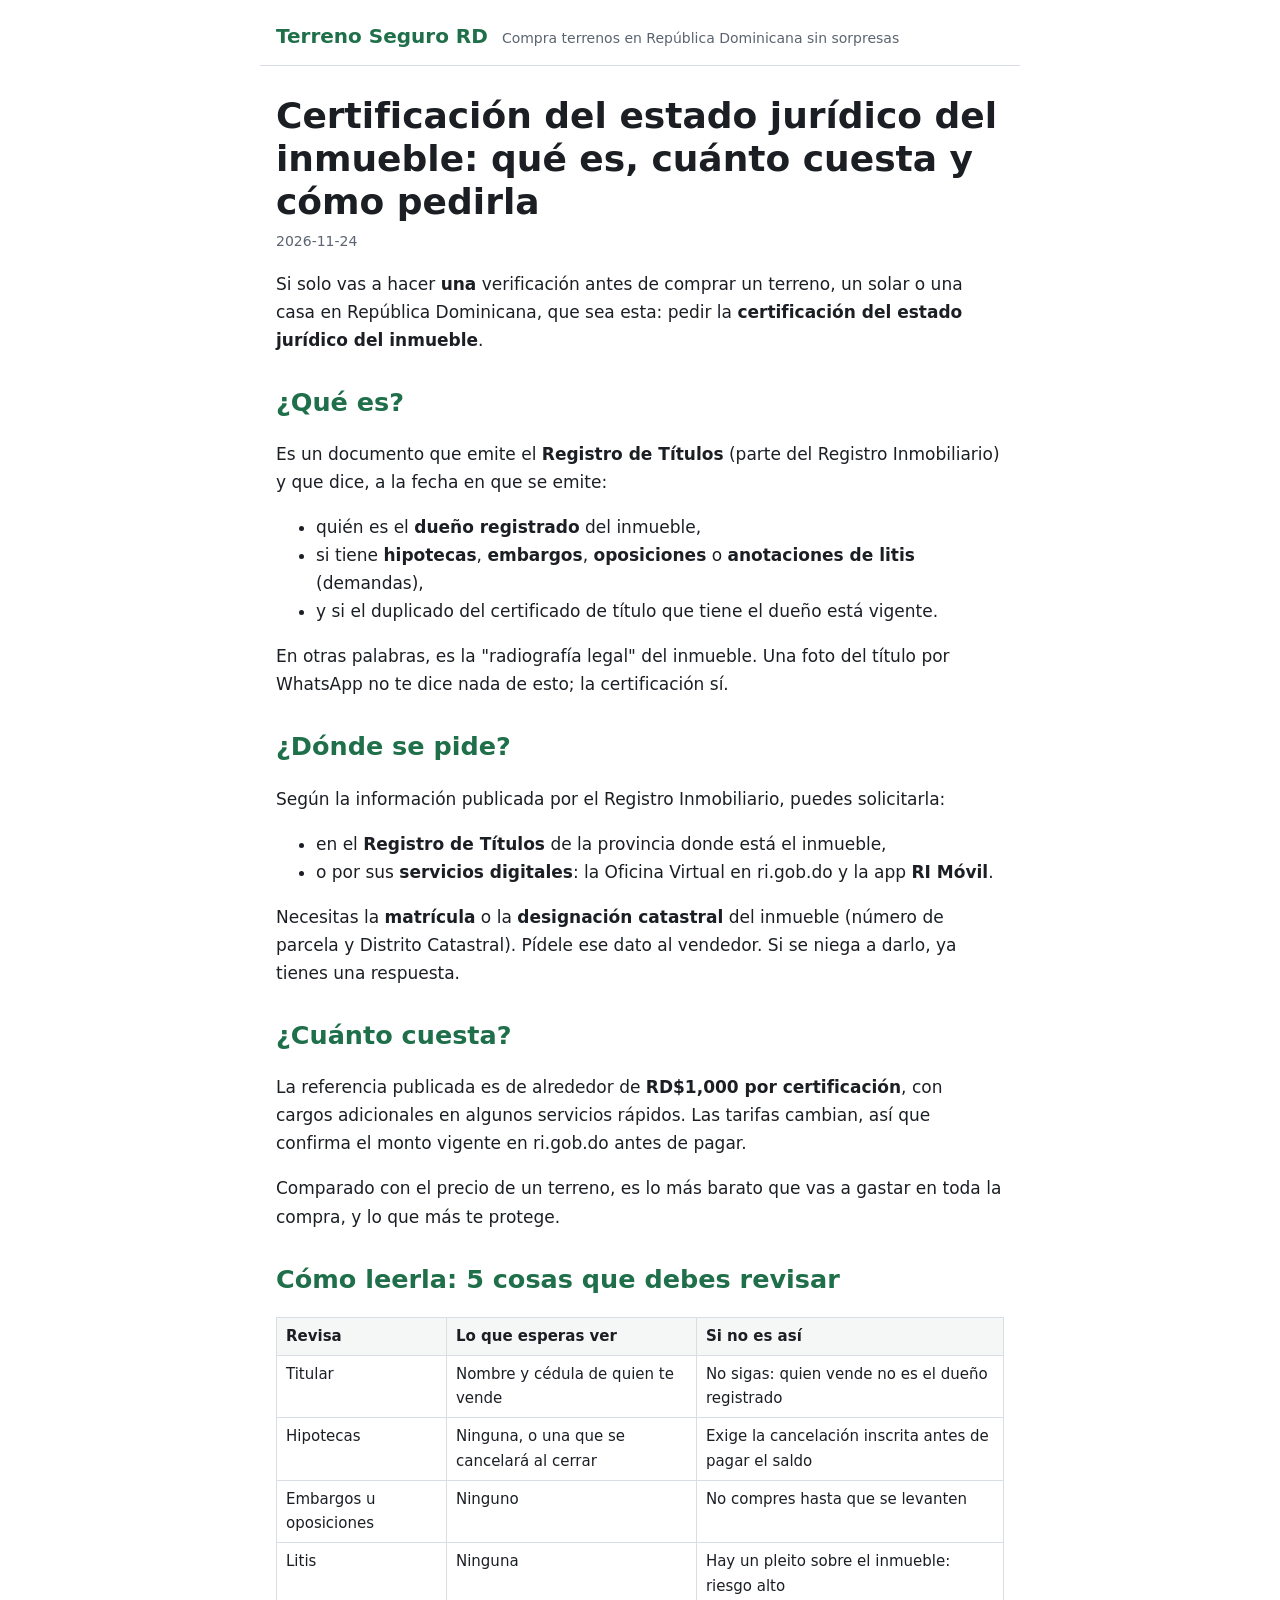
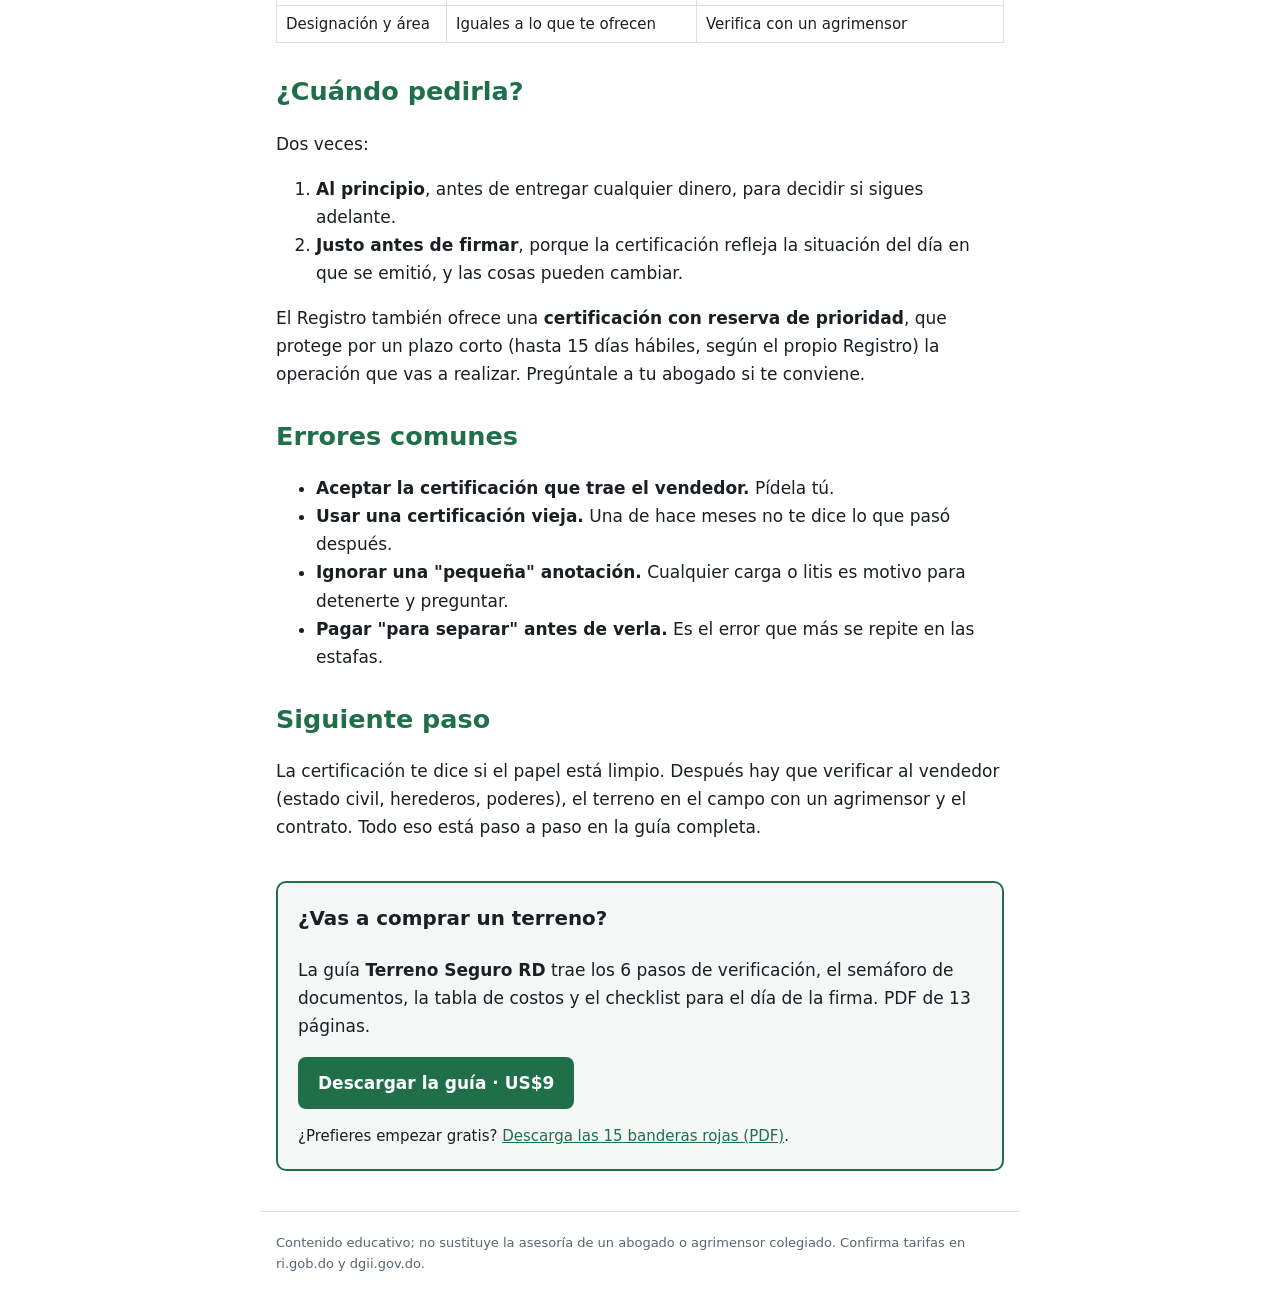
==== docs/certificacion-estado-juridico-inmueble/index.html @ ad477261 "Terreno Seguro RD: blog inicial con 3 artículos Co-Authored-By: Claude Opus 5.5 <noreply@anthropic.c" ====
<!doctype html>
<html lang="es"><head><meta charset="utf-8">
<meta name="viewport" content="width=device-width,initial-scale=1">
<title>Certificación del estado jurídico del inmueble: qué es, cuánto cuesta y cómo pedirla | Terreno Seguro RD</title>
<meta name="description" content="Guía sencilla sobre la certificación del estado jurídico del Registro de Títulos en República Dominicana: para qué sirve, dónde se pide, costo aproximado y cómo leerla antes de comprar.">
<link rel="canonical" href="https://bsser.github.io/terreno-seguro-rd/certificacion-estado-juridico-inmueble/">
<link rel="stylesheet" href="../estilo.css">
</head><body>
<header><a class="marca" href="../">Terreno Seguro RD</a><span>Compra terrenos en República Dominicana sin sorpresas</span></header>
<main><article><h1>Certificación del estado jurídico del inmueble: qué es, cuánto cuesta y cómo pedirla</h1><p class='fecha'>2026-11-24</p><p>Si solo vas a hacer <strong>una</strong> verificación antes de comprar un terreno, un solar o una casa en República Dominicana, que sea esta: pedir la <strong>certificación del estado jurídico del inmueble</strong>.</p>
<h2>¿Qué es?</h2>
<p>Es un documento que emite el <strong>Registro de Títulos</strong> (parte del Registro Inmobiliario) y que dice, a la fecha en que se emite:</p>
<ul>
<li>quién es el <strong>dueño registrado</strong> del inmueble,</li>
<li>si tiene <strong>hipotecas</strong>, <strong>embargos</strong>, <strong>oposiciones</strong> o <strong>anotaciones de litis</strong> (demandas),</li>
<li>y si el duplicado del certificado de título que tiene el dueño está vigente.</li>
</ul>
<p>En otras palabras, es la "radiografía legal" del inmueble. Una foto del título por WhatsApp no te dice nada de esto; la certificación sí.</p>
<h2>¿Dónde se pide?</h2>
<p>Según la información publicada por el Registro Inmobiliario, puedes solicitarla:</p>
<ul>
<li>en el <strong>Registro de Títulos</strong> de la provincia donde está el inmueble,</li>
<li>o por sus <strong>servicios digitales</strong>: la Oficina Virtual en ri.gob.do y la app <strong>RI Móvil</strong>.</li>
</ul>
<p>Necesitas la <strong>matrícula</strong> o la <strong>designación catastral</strong> del inmueble (número de parcela y Distrito Catastral). Pídele ese dato al vendedor. Si se niega a darlo, ya tienes una respuesta.</p>
<h2>¿Cuánto cuesta?</h2>
<p>La referencia publicada es de alrededor de <strong>RD$1,000 por certificación</strong>, con cargos adicionales en algunos servicios rápidos. Las tarifas cambian, así que confirma el monto vigente en ri.gob.do antes de pagar.</p>
<p>Comparado con el precio de un terreno, es lo más barato que vas a gastar en toda la compra, y lo que más te protege.</p>
<h2>Cómo leerla: 5 cosas que debes revisar</h2>
<table>
<thead>
<tr>
<th>Revisa</th>
<th>Lo que esperas ver</th>
<th>Si no es así</th>
</tr>
</thead>
<tbody>
<tr>
<td>Titular</td>
<td>Nombre y cédula de quien te vende</td>
<td>No sigas: quien vende no es el dueño registrado</td>
</tr>
<tr>
<td>Hipotecas</td>
<td>Ninguna, o una que se cancelará al cerrar</td>
<td>Exige la cancelación inscrita antes de pagar el saldo</td>
</tr>
<tr>
<td>Embargos u oposiciones</td>
<td>Ninguno</td>
<td>No compres hasta que se levanten</td>
</tr>
<tr>
<td>Litis</td>
<td>Ninguna</td>
<td>Hay un pleito sobre el inmueble: riesgo alto</td>
</tr>
<tr>
<td>Designación y área</td>
<td>Iguales a lo que te ofrecen</td>
<td>Verifica con un agrimensor</td>
</tr>
</tbody>
</table>
<h2>¿Cuándo pedirla?</h2>
<p>Dos veces:</p>
<ol>
<li><strong>Al principio</strong>, antes de entregar cualquier dinero, para decidir si sigues adelante.</li>
<li><strong>Justo antes de firmar</strong>, porque la certificación refleja la situación del día en que se emitió, y las cosas pueden cambiar.</li>
</ol>
<p>El Registro también ofrece una <strong>certificación con reserva de prioridad</strong>, que protege por un plazo corto (hasta 15 días hábiles, según el propio Registro) la operación que vas a realizar. Pregúntale a tu abogado si te conviene.</p>
<h2>Errores comunes</h2>
<ul>
<li><strong>Aceptar la certificación que trae el vendedor.</strong> Pídela tú.</li>
<li><strong>Usar una certificación vieja.</strong> Una de hace meses no te dice lo que pasó después.</li>
<li><strong>Ignorar una "pequeña" anotación.</strong> Cualquier carga o litis es motivo para detenerte y preguntar.</li>
<li><strong>Pagar "para separar" antes de verla.</strong> Es el error que más se repite en las estafas.</li>
</ul>
<h2>Siguiente paso</h2>
<p>La certificación te dice si el papel está limpio. Después hay que verificar al vendedor (estado civil, herederos, poderes), el terreno en el campo con un agrimensor y el contrato. Todo eso está paso a paso en la guía completa.</p></article><aside class="cta">
<h3>¿Vas a comprar un terreno?</h3>
<p>La guía <b>Terreno Seguro RD</b> trae los 6 pasos de verificación, el semáforo de documentos, la tabla de costos y el checklist para el día de la firma. PDF de 13 páginas.</p>
<a class="boton" href="https://bsser.gumroad.com/l/terreno-seguro-rd">Descargar la guía · US$9</a>
<p class="gratis">¿Prefieres empezar gratis? <a href="../banderas-rojas.pdf">Descarga las 15 banderas rojas (PDF)</a>.</p>
</aside></main>
<footer>Contenido educativo; no sustituye la asesoría de un abogado o agrimensor colegiado. Confirma tarifas en ri.gob.do y dgii.gov.do.</footer>
</body></html>
---- docs/estilo.css ----
:root { --verde:#1f6f4a; --tinta:#1b1f24; --gris:#5b6470; --fondo:#f4f7f5; --papel:#fff; --borde:#d8dee3; }
@media (prefers-color-scheme: dark) {
  :root { --verde:#5cc495; --tinta:#e7ecef; --gris:#a3adb6; --fondo:#1c2622; --papel:#121614; --borde:#2f3a35; }
}
* { box-sizing: border-box; }
body { margin: 0; background: var(--papel); color: var(--tinta); font: 17px/1.65 system-ui, "Segoe UI", Arial, sans-serif; }
header, main, footer { max-width: 760px; margin: 0 auto; padding: 0 16px; }
header { padding-top: 20px; padding-bottom: 12px; border-bottom: 1px solid var(--borde); display: flex; flex-wrap: wrap; gap: 4px 14px; align-items: baseline; }
.marca { font-weight: 800; font-size: 20px; color: var(--verde); text-decoration: none; }
header span { color: var(--gris); font-size: 14px; }
h1 { line-height: 1.2; font-size: clamp(26px, 5vw, 36px); margin: 28px 0 6px; }
h2 { color: var(--verde); margin-top: 32px; line-height: 1.3; }
a { color: var(--verde); }
.fecha { color: var(--gris); font-size: 14px; margin-top: 0; }
.hero p { font-size: 19px; color: var(--gris); }
.lista { list-style: none; padding: 0; }
.lista li { border-bottom: 1px solid var(--borde); padding: 14px 0; }
.lista li a { font-weight: 700; font-size: 19px; text-decoration: none; }
.lista li p { margin: 4px 0 0; color: var(--gris); }
table { border-collapse: collapse; width: 100%; font-size: 15px; display: block; overflow-x: auto; }
th, td { border: 1px solid var(--borde); padding: 6px 9px; text-align: left; vertical-align: top; }
th { background: var(--fondo); }
blockquote { margin: 16px 0; padding: 10px 16px; background: var(--fondo); border-left: 4px solid var(--verde); }
.cta { margin: 40px 0; padding: 20px; background: var(--fondo); border: 2px solid var(--verde); border-radius: 10px; }
.cta h3 { margin-top: 0; }
.boton { display: inline-block; background: var(--verde); color: var(--papel); padding: 12px 20px; border-radius: 8px; font-weight: 700; text-decoration: none; }
.gratis { font-size: 15px; margin-bottom: 0; }
footer { color: var(--gris); font-size: 13px; padding-top: 20px; padding-bottom: 40px; border-top: 1px solid var(--borde); margin-top: 40px; }
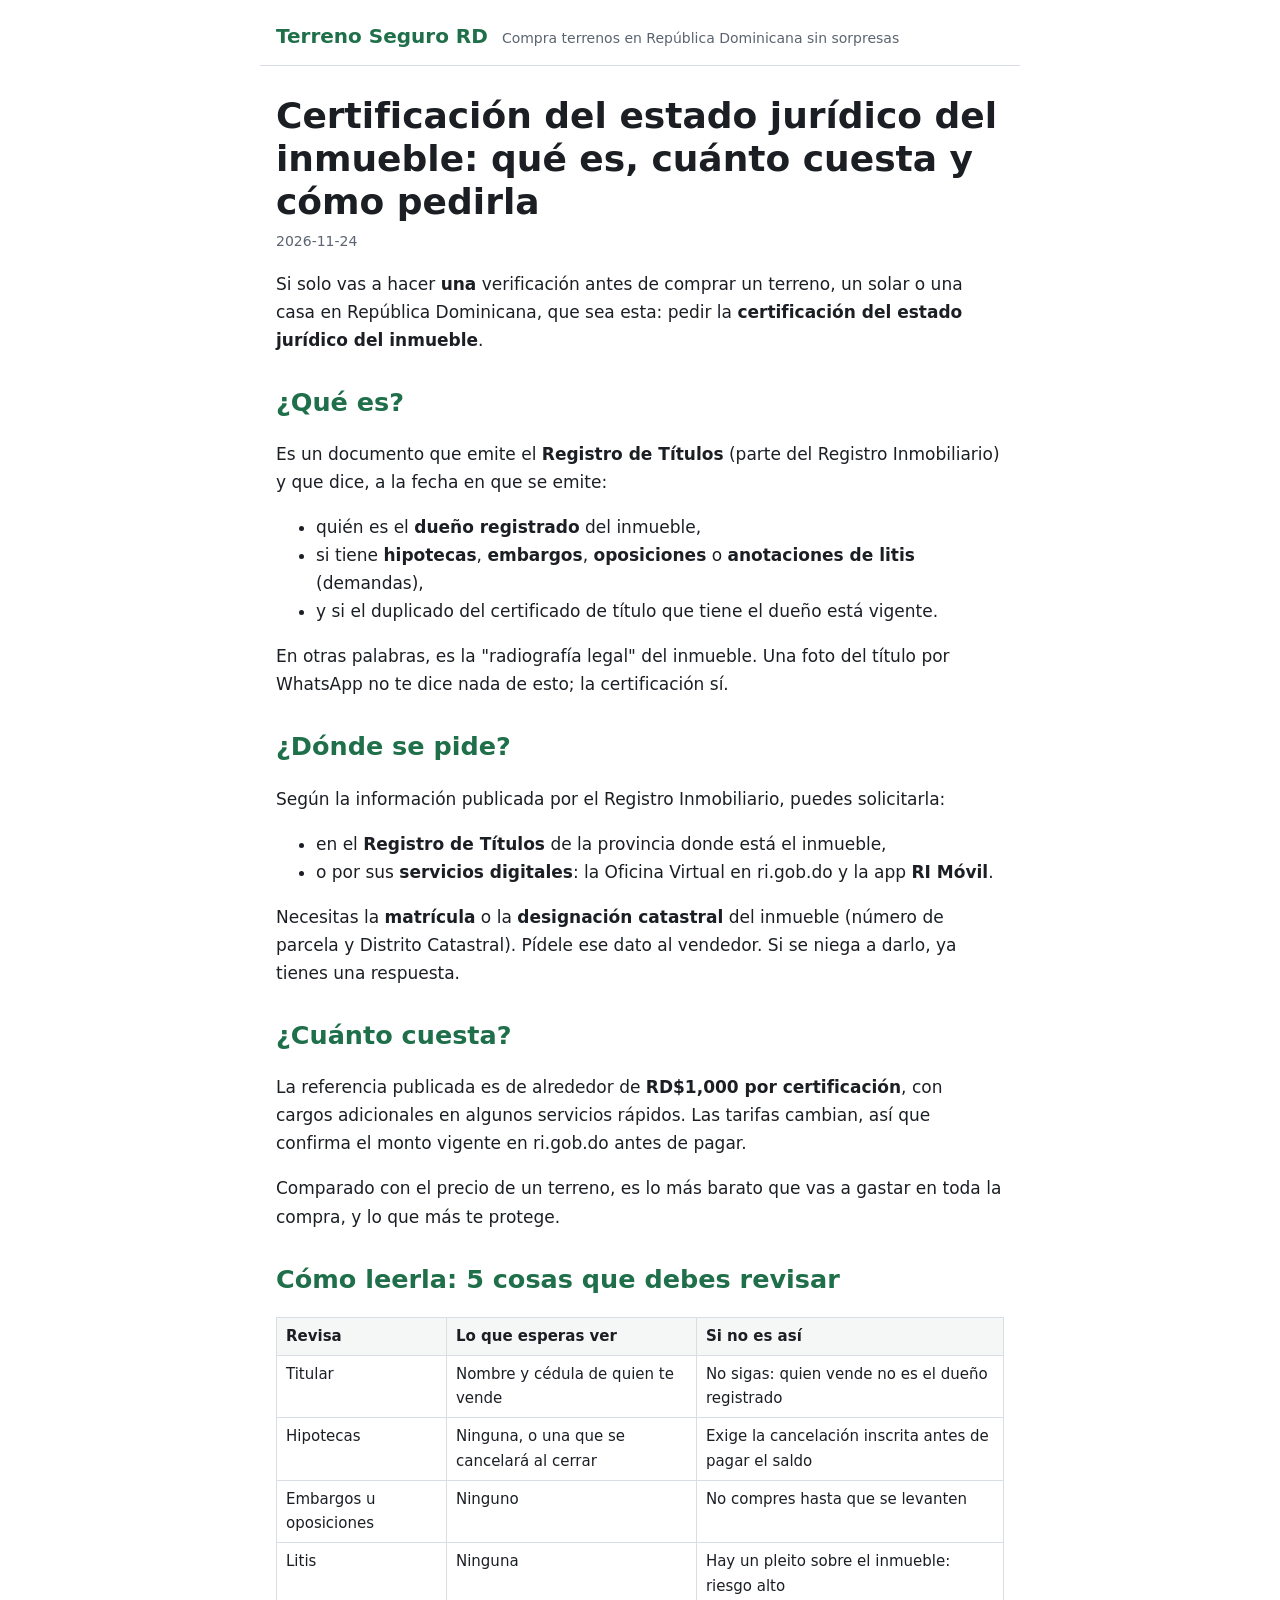
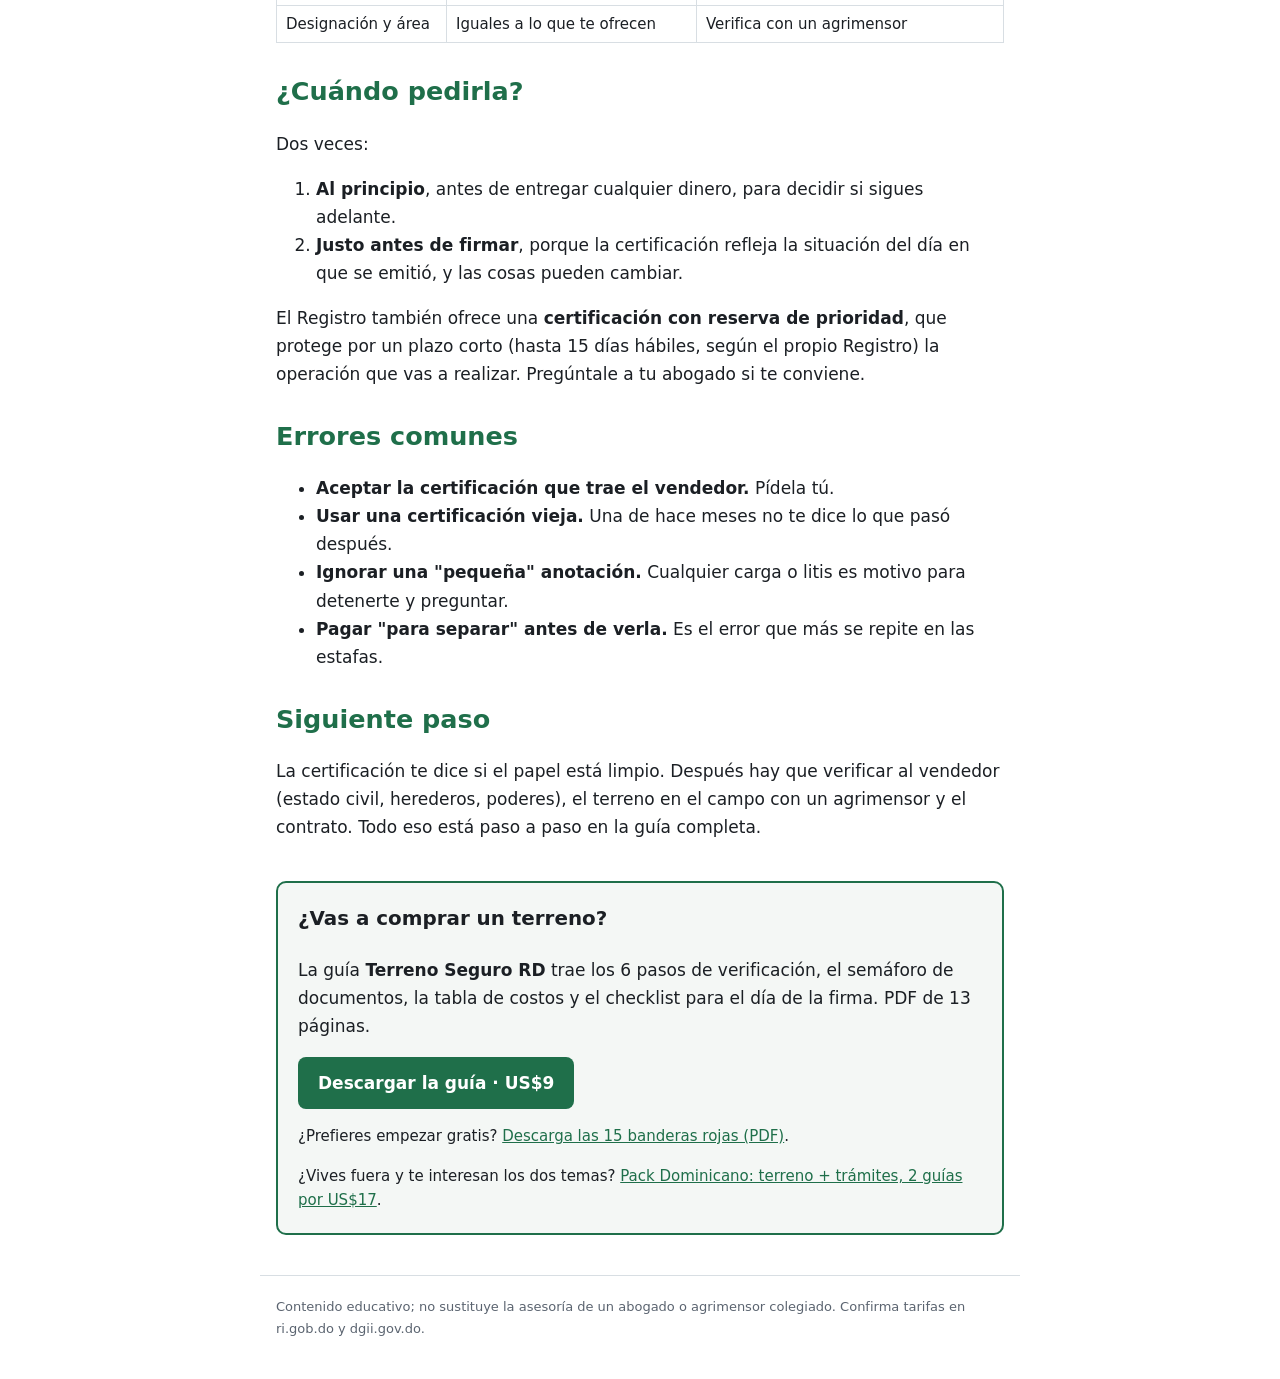
==== commit b64161ac: "Enlace al Pack Dominicano (2 guías) Co-Authored-By: Claude Opus 5.5 <noreply@anthropic.com>" ====
--- a/docs/certificacion-estado-juridico-inmueble/index.html
+++ b/docs/certificacion-estado-juridico-inmueble/index.html
@@ -4,6 +4,7 @@
 <title>Certificación del estado jurídico del inmueble: qué es, cuánto cuesta y cómo pedirla | Terreno Seguro RD</title>
 <meta name="description" content="Guía sencilla sobre la certificación del estado jurídico del Registro de Títulos en República Dominicana: para qué sirve, dónde se pide, costo aproximado y cómo leerla antes de comprar.">
 <link rel="canonical" href="https://bsser.github.io/terreno-seguro-rd/certificacion-estado-juridico-inmueble/">
+<meta name="google-site-verification" content="4F6GvPItG1MgDsxIkhHlMnWlIL_Nr4-tKKIEYM5F8QM">
 <link rel="stylesheet" href="../estilo.css">
 </head><body>
 <header><a class="marca" href="../">Terreno Seguro RD</a><span>Compra terrenos en República Dominicana sin sorpresas</span></header>
@@ -81,8 +82,9 @@
 <p>La certificación te dice si el papel está limpio. Después hay que verificar al vendedor (estado civil, herederos, poderes), el terreno en el campo con un agrimensor y el contrato. Todo eso está paso a paso en la guía completa.</p></article><aside class="cta">
 <h3>¿Vas a comprar un terreno?</h3>
 <p>La guía <b>Terreno Seguro RD</b> trae los 6 pasos de verificación, el semáforo de documentos, la tabla de costos y el checklist para el día de la firma. PDF de 13 páginas.</p>
-<a class="boton" href="https://bsser.gumroad.com/l/terreno-seguro-rd">Descargar la guía · US$9</a>
+<a class="boton" href="https://jontastic64.gumroad.com/l/terreno-seguro-rd">Descargar la guía · US$9</a>
 <p class="gratis">¿Prefieres empezar gratis? <a href="../banderas-rojas.pdf">Descarga las 15 banderas rojas (PDF)</a>.</p>
+<p class="gratis">¿Vives fuera y te interesan los dos temas? <a href="https://jontastic64.gumroad.com/l/pack-dominicano">Pack Dominicano: terreno + trámites, 2 guías por US$17</a>.</p>
 </aside></main>
 <footer>Contenido educativo; no sustituye la asesoría de un abogado o agrimensor colegiado. Confirma tarifas en ri.gob.do y dgii.gov.do.</footer>
 </body></html>
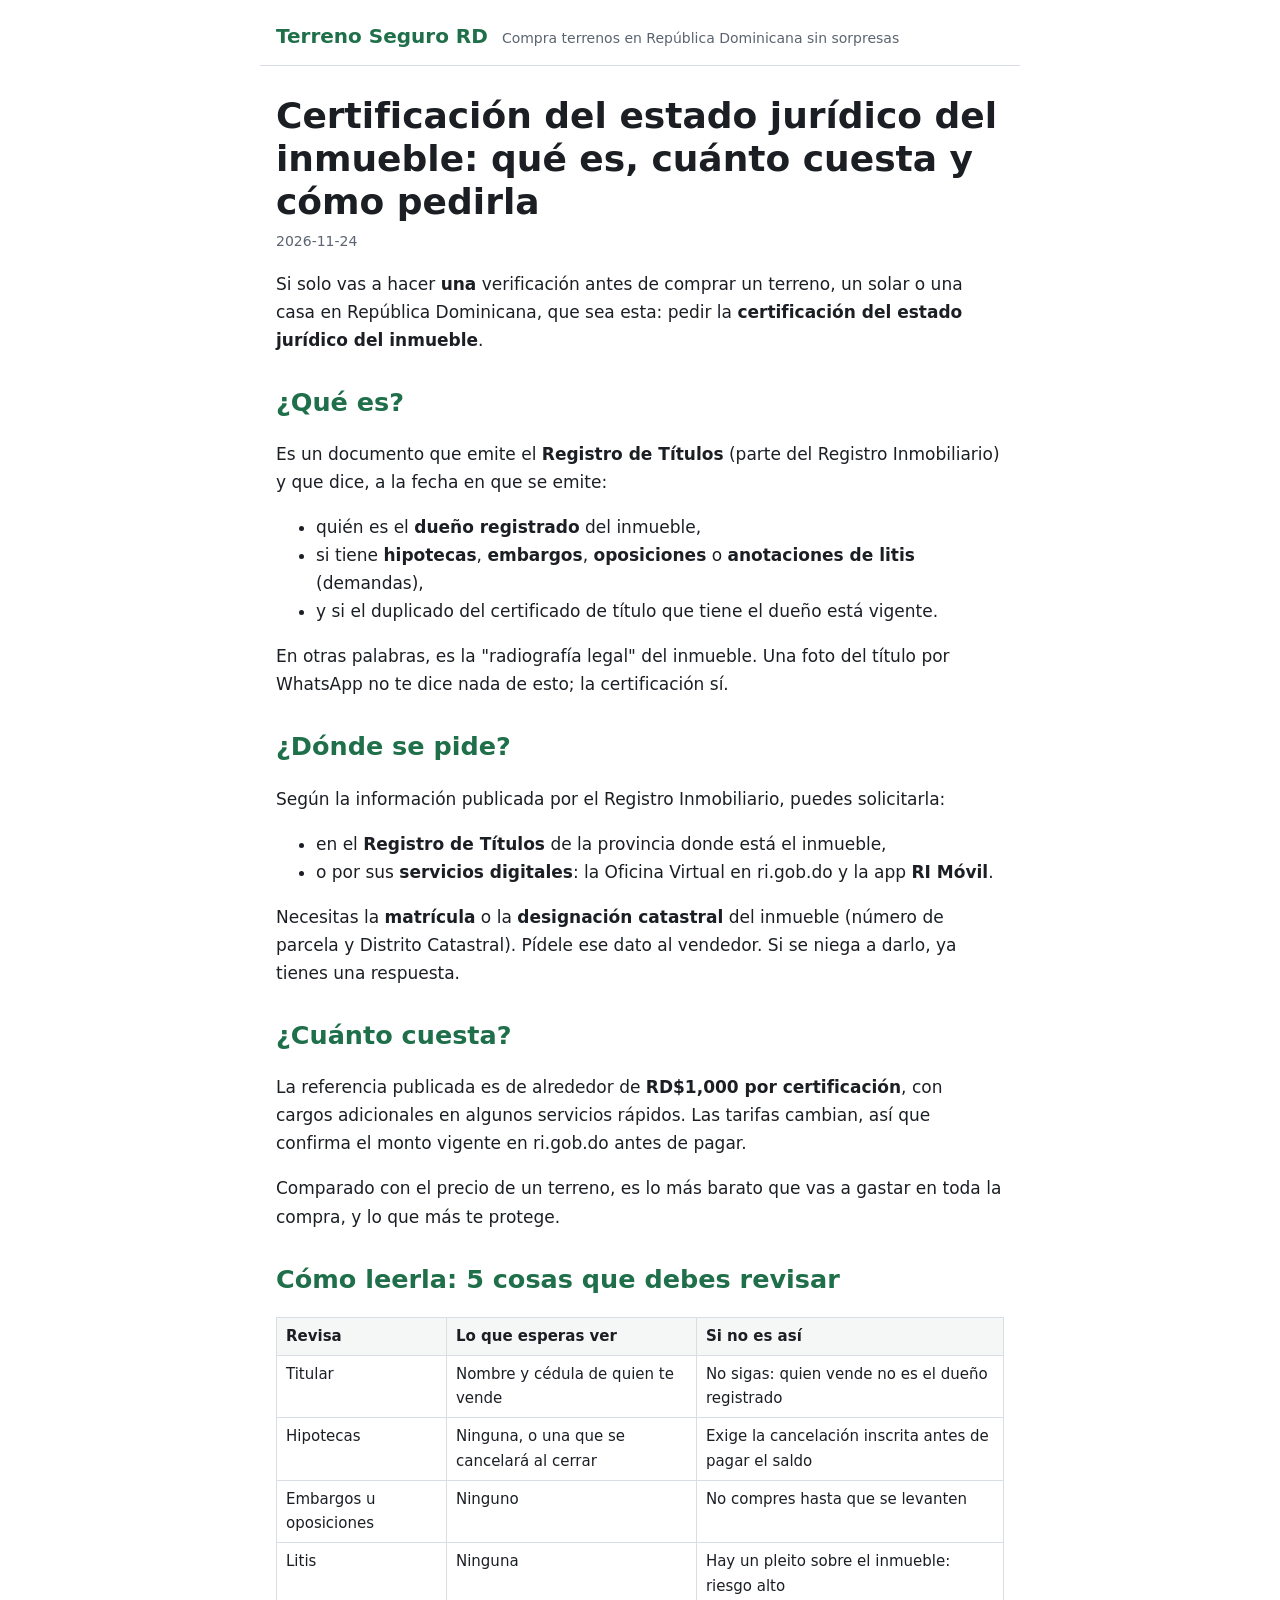
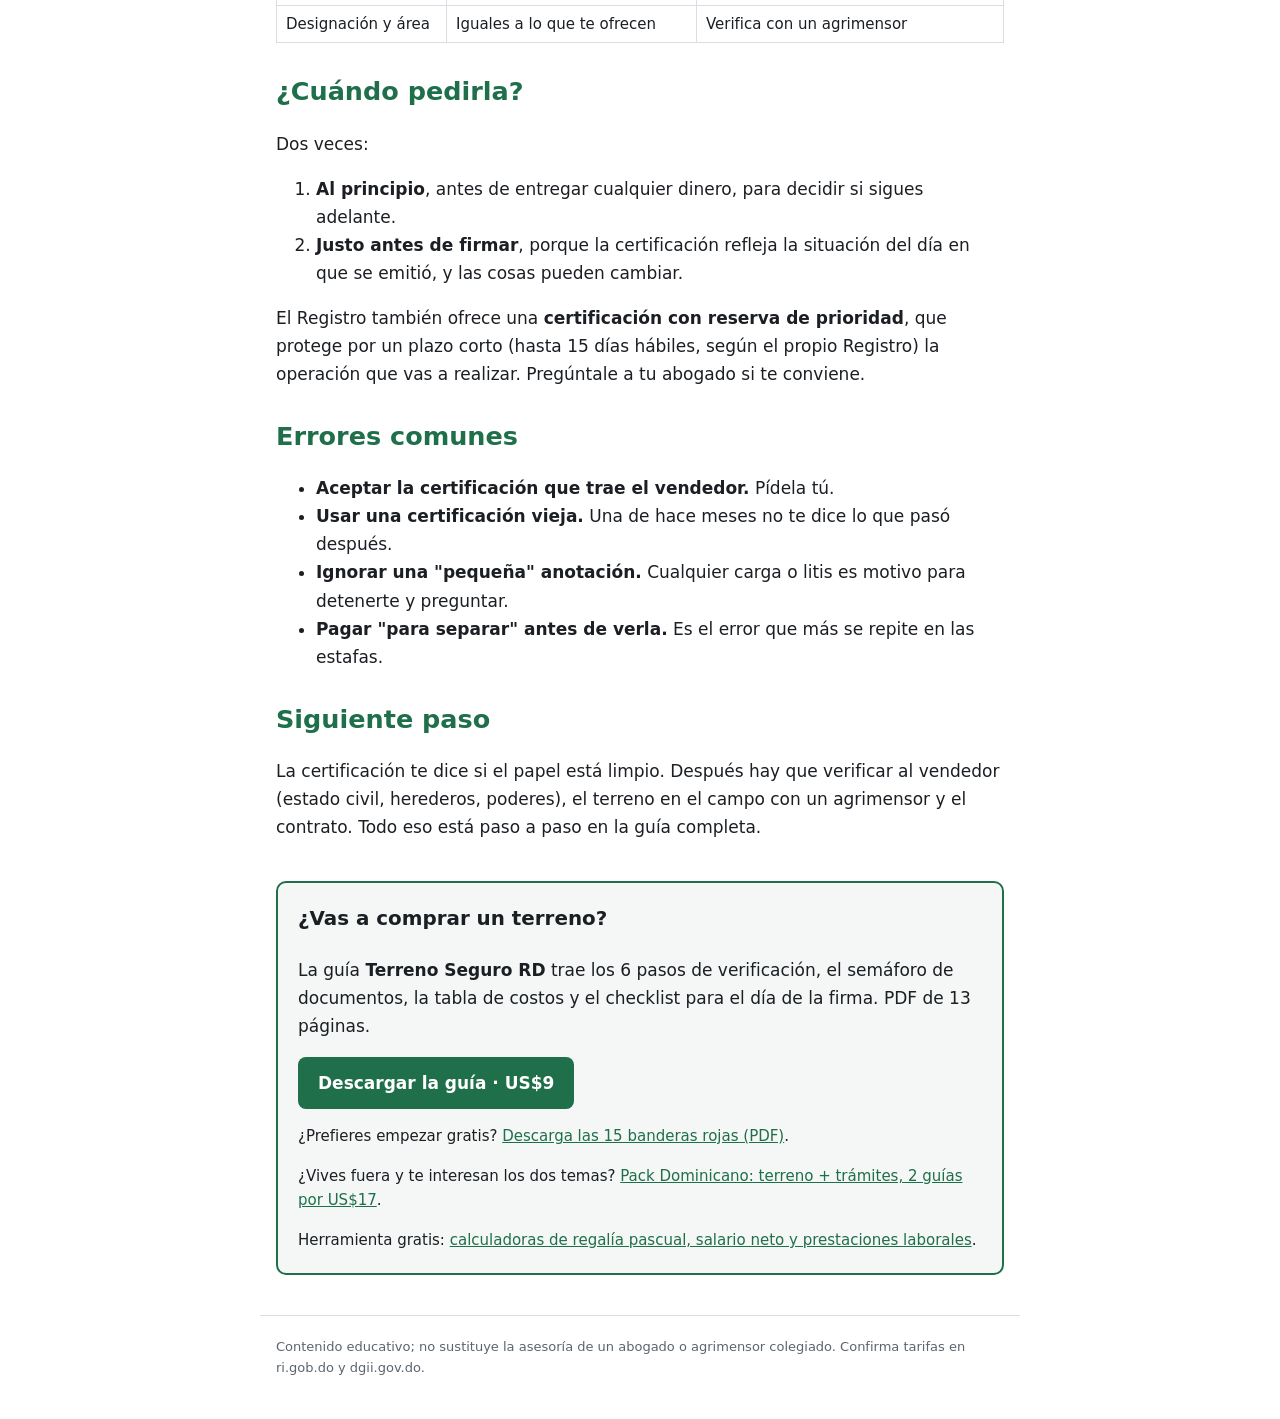
==== commit 8960c6bd: "Enlace a Calculadoras RD Co-Authored-By: Claude Opus 5.5 <noreply@anthropic.com>" ====
--- a/docs/certificacion-estado-juridico-inmueble/index.html
+++ b/docs/certificacion-estado-juridico-inmueble/index.html
@@ -85,6 +85,7 @@
 <a class="boton" href="https://jontastic64.gumroad.com/l/terreno-seguro-rd">Descargar la guía · US$9</a>
 <p class="gratis">¿Prefieres empezar gratis? <a href="../banderas-rojas.pdf">Descarga las 15 banderas rojas (PDF)</a>.</p>
 <p class="gratis">¿Vives fuera y te interesan los dos temas? <a href="https://jontastic64.gumroad.com/l/pack-dominicano">Pack Dominicano: terreno + trámites, 2 guías por US$17</a>.</p>
+<p class="gratis">Herramienta gratis: <a href="https://bsser.github.io/calculadoras-rd/">calculadoras de regalía pascual, salario neto y prestaciones laborales</a>.</p>
 </aside></main>
 <footer>Contenido educativo; no sustituye la asesoría de un abogado o agrimensor colegiado. Confirma tarifas en ri.gob.do y dgii.gov.do.</footer>
 </body></html>
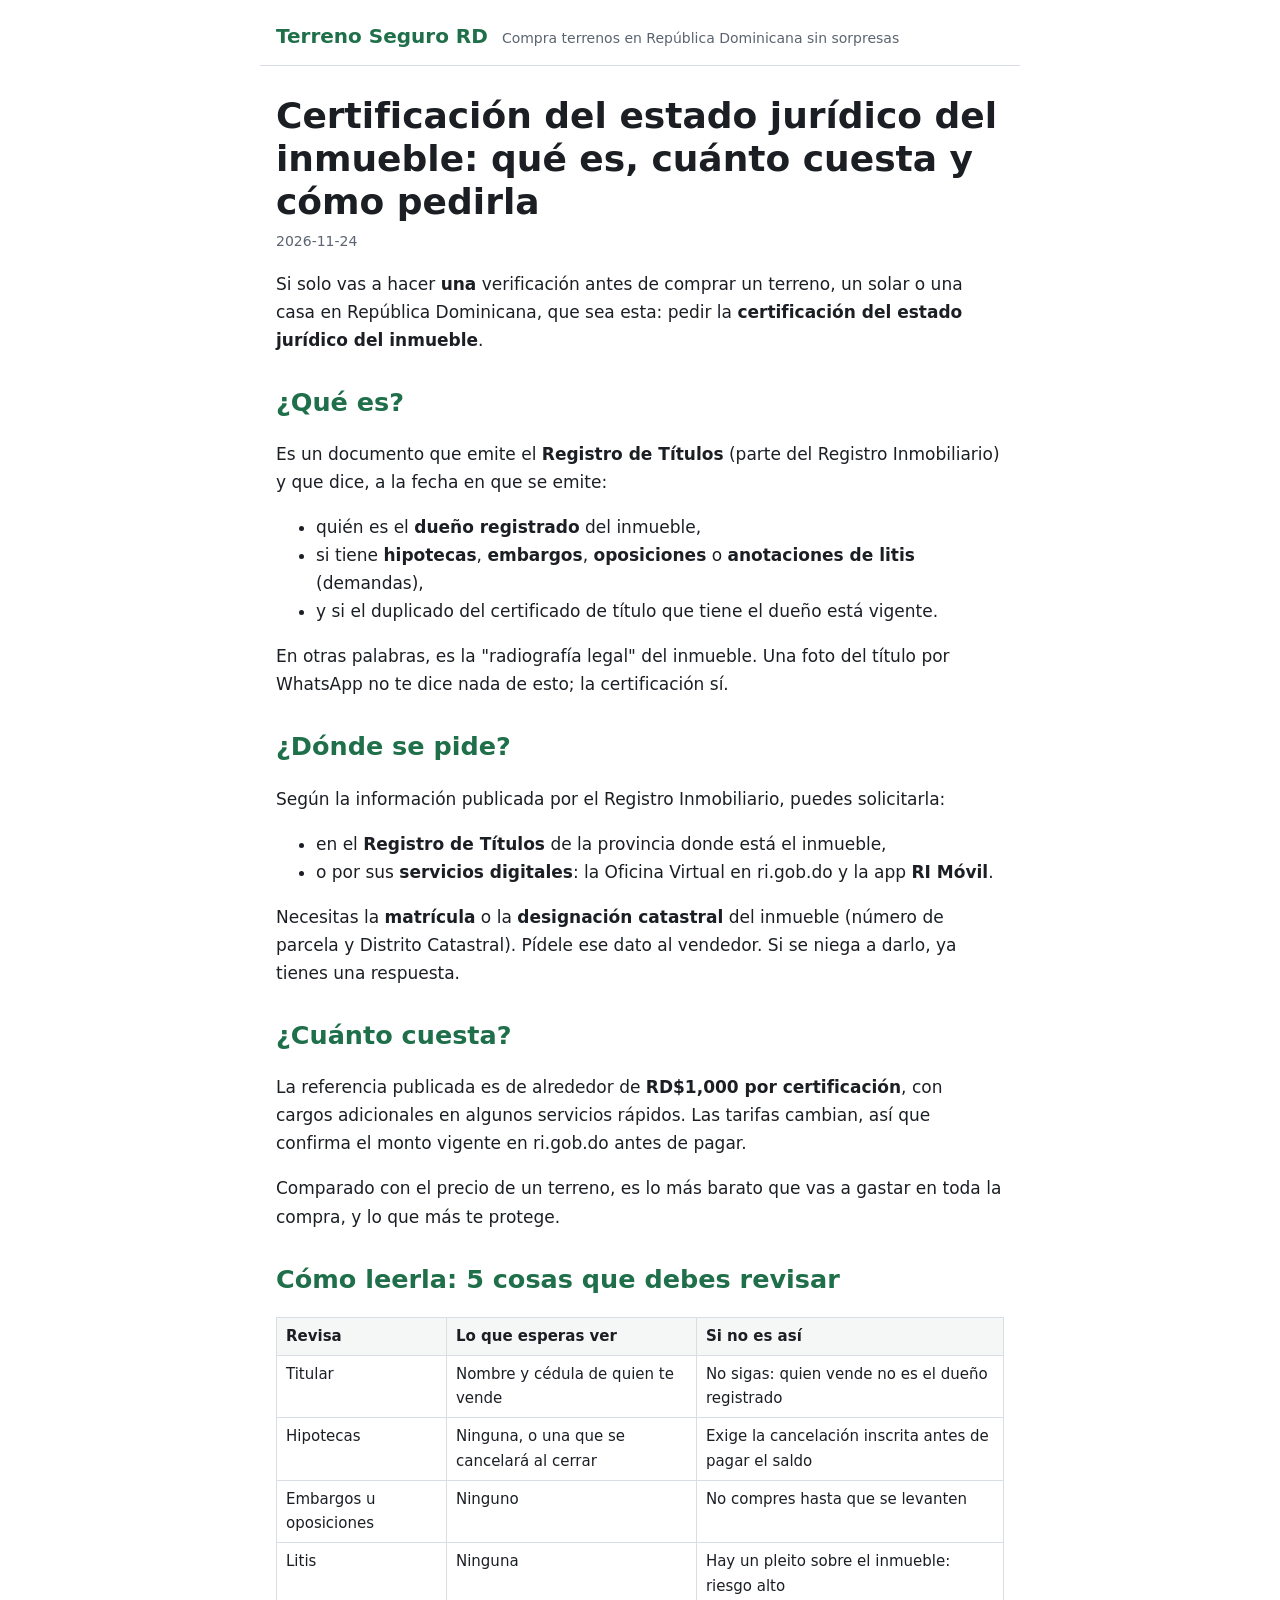
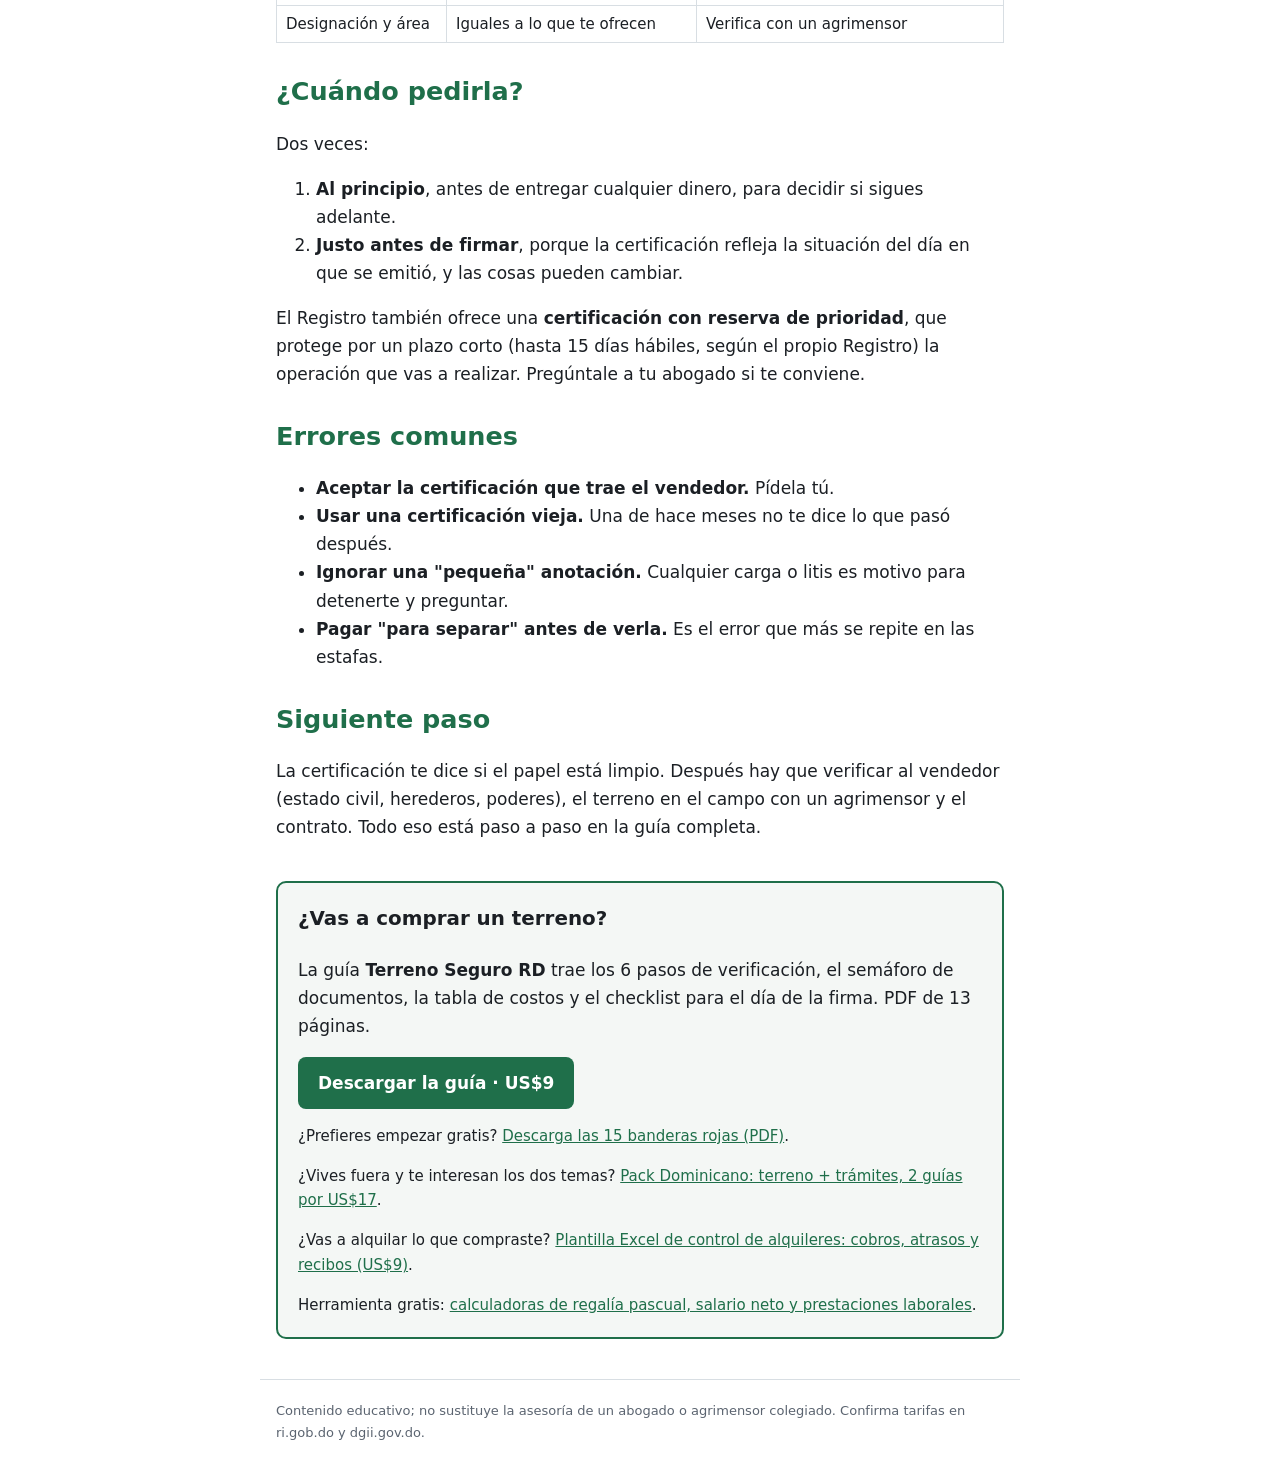
==== commit c5eb53d9: "CTA: enlazar las plantillas nuevas Co-Authored-By: Claude Opus 5.5 <noreply@anthropic.com>" ====
--- a/docs/certificacion-estado-juridico-inmueble/index.html
+++ b/docs/certificacion-estado-juridico-inmueble/index.html
@@ -83,8 +83,9 @@
 <h3>¿Vas a comprar un terreno?</h3>
 <p>La guía <b>Terreno Seguro RD</b> trae los 6 pasos de verificación, el semáforo de documentos, la tabla de costos y el checklist para el día de la firma. PDF de 13 páginas.</p>
 <a class="boton" href="https://jontastic64.gumroad.com/l/terreno-seguro-rd">Descargar la guía · US$9</a>
-<p class="gratis">¿Prefieres empezar gratis? <a href="../banderas-rojas.pdf">Descarga las 15 banderas rojas (PDF)</a>.</p>
+<p class="gratis">¿Prefieres empezar gratis? <a href="https://jontastic64.gumroad.com/l/banderas-rojas-gratis">Descarga las 15 banderas rojas (PDF)</a>.</p>
 <p class="gratis">¿Vives fuera y te interesan los dos temas? <a href="https://jontastic64.gumroad.com/l/pack-dominicano">Pack Dominicano: terreno + trámites, 2 guías por US$17</a>.</p>
+<p class="gratis">¿Vas a alquilar lo que compraste? <a href="https://jontastic64.gumroad.com/l/control-alquileres-rd">Plantilla Excel de control de alquileres: cobros, atrasos y recibos (US$9)</a>.</p>
 <p class="gratis">Herramienta gratis: <a href="https://bsser.github.io/calculadoras-rd/">calculadoras de regalía pascual, salario neto y prestaciones laborales</a>.</p>
 </aside></main>
 <footer>Contenido educativo; no sustituye la asesoría de un abogado o agrimensor colegiado. Confirma tarifas en ri.gob.do y dgii.gov.do.</footer>
